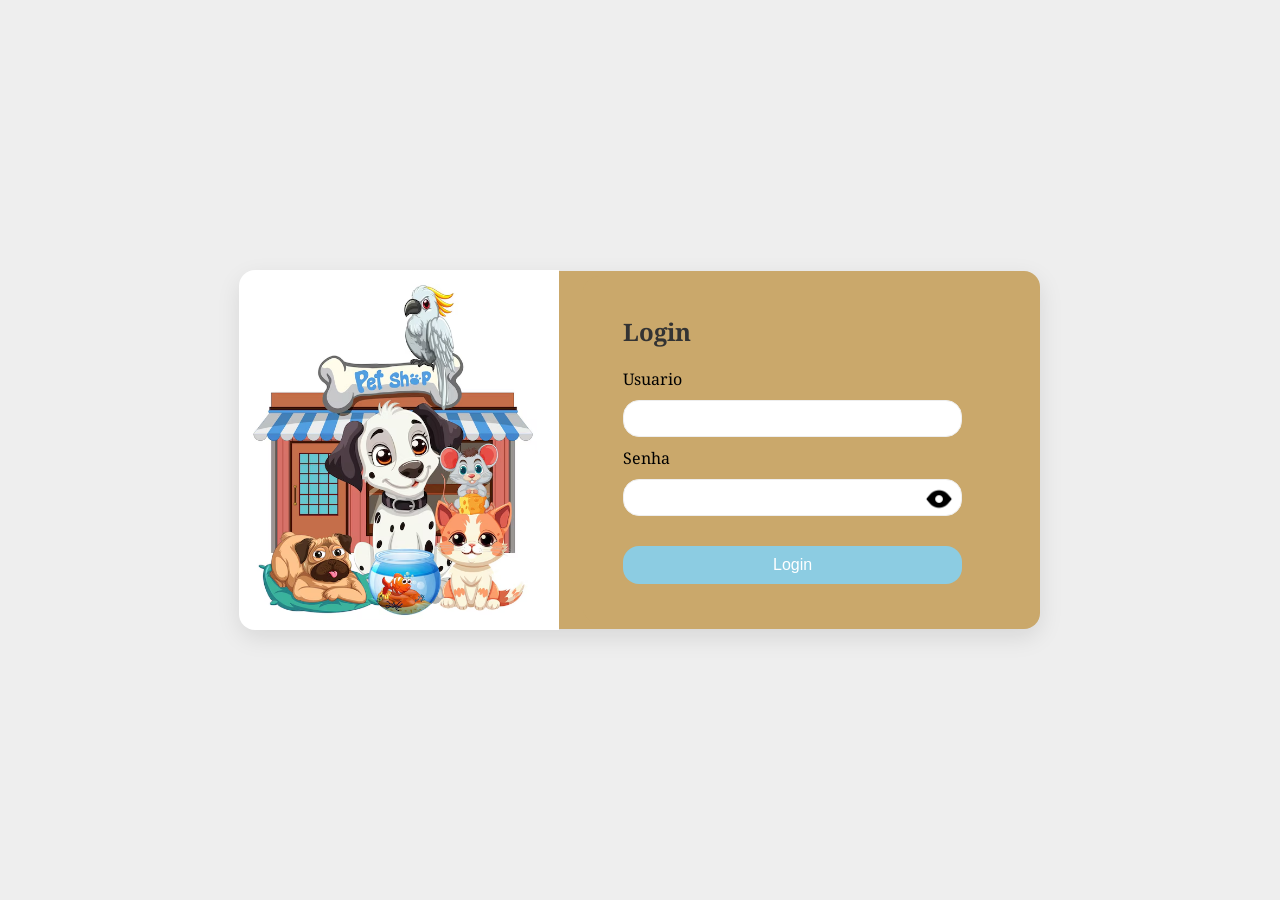
==== login.html @ 10abdf97 "add: Pagina de Login" ====
<!DOCTYPE html>
<html lang="en">
<head>
    <meta charset="UTF-8">
    <meta name="viewport" content="width=device-width, initial-scale=1.0">
    <link rel="stylesheet" href="cssLogin/loginStyle.css">
    <script src="javascriptLogin/loginJs.js"></script>
    <link rel="preconnect" href="https://fonts.googleapis.com">
    <link rel="preconnect" href="https://fonts.gstatic.com" crossorigin>
    <link href="https://fonts.googleapis.com/css2?family=Noto+Serif:ital,wght@0,100..900;1,100..900&display=swap" rel="stylesheet">
    <link rel="shortcut icon" href="imgLogin/logo_petshop.avif" type="image/x-icon">
    <title>Login</title>
</head>
<body>
    <div class="login-container">
        <div class="image-container">
            <img src="imgLogin/petshop_central.avif" alt="petshop central" >
        </div>
        <div class="login-content">
            <h2>Login</h2>
            <form action="">
                    <label for="username">Usuario</label>
                    <input type="text" id="username" name="username" required>
                    <br>
                    <label for="password">Senha</label><br>
                    <input type="password" id="password" name="password" required>
                    <img src="imgLogin/olho_A.png" alt="Mostrar senha" id="olho" class="olho" onclick="alternarSenha()">
                    
                    <button type="submit" onclick="validarLogin(event)">Login</button>
            </form>
        </div>
    </div>
        

</body>
</html>
---- cssLogin/loginStyle.css ----
:root {
  /* Tons pastéis e neutros da sua tabela */
  --color-gray-light: #eeeeee;
  --color-blue-light: #8ccce2;
  --color-brown-tan:  #caa86b;
  --color-yellow-sand:#e6d891;
  --color-green-leaf:  #9bcc71;
  --o-border-radius: 16px;
}
*, *::before, *::after {
    box-sizing: border-box;
}
body {
    background-color: var(--color-gray-light);
    margin: 0;
    padding: 20px;
    font-family: "Noto Serif", serif;
    font-optical-sizing: auto;
    font-style: normal;
    font-variation-settings:
    "wdth" 100;
    display: flex;
    justify-content: center;
    align-items: center;    
    height: 100vh;         
    overflow: hidden;

}

.login-container {
    display: flex;
    align-items: center;
    gap:24px;
    max-width:900px;
    width: 800px;
    margin: 0 auto;
    background-color: var(--color-brown-tan);
    border-radius: var(--o-border-radius);
    box-shadow: 0 8px 24px rgba(0, 0, 0, 0.1);

    position: relative;
    margin: auto 0;

    transition: transform 0.8s cubic-bezier(0.25, 1, 0.5, 1), opacity 0.6s ease;
}

.image-container {
    flex: 0 0 40%;
    background-color: white;
    border-radius: var(--o-border-radius) 0 0 var(--o-border-radius);
    height: 100%;
    margin: -1px 0px -1px -1px;
}
.image-container img {
    margin: 10px;
    width: 90%;
    height: 90%;
    display: block;
}
.login-content {
    flex: 1;
    padding: 20px 40px;

    background-color: var(--color-brown-tan);
    border-radius: var(--o-border-radius);
    transition: 0.3s ease;
}
.login-content h2 {
    margin-bottom: 20px;
    color: #333;
    background-color: var(--color-brown-tan);
}

.login-content input {
    width: 90%;
    padding: 10px;
    margin: 10px 0;
    border: 1px solid var(--color-gray-light);
    border-radius: var(--o-border-radius);
}
.login-content input:focus{
    border: 1px solid var(--color-blue-light); 
    outline: none; 
    box-shadow: 0 0 0 4px rgba(79, 70, 229, 0.15), 0 4px 12px rgba(79, 70, 229, 0.1);
    transition: all 0.2s ease-in-out;
}

.login-content button:hover {
    background-color: rgba(39, 39, 255, 0.651);
    transform:translateY(-2px)
}

.login-content button {
    width: 90%;
    padding: 10px;
    margin: 20px 0;

            
    border: none;
    border-radius: var(--o-border-radius);
    background-color: var(--color-blue-light);
    color: white;
    font-size: 16px;
    cursor: pointer;
}

.olho {
    width: 30px;
    transform: translate(-140%, 40%);
    cursor: pointer;
}

.login-container.sumir-para-cima {
    transform: translateY(-350px);
    opacity: 0;
    pointer-events: none; 
}
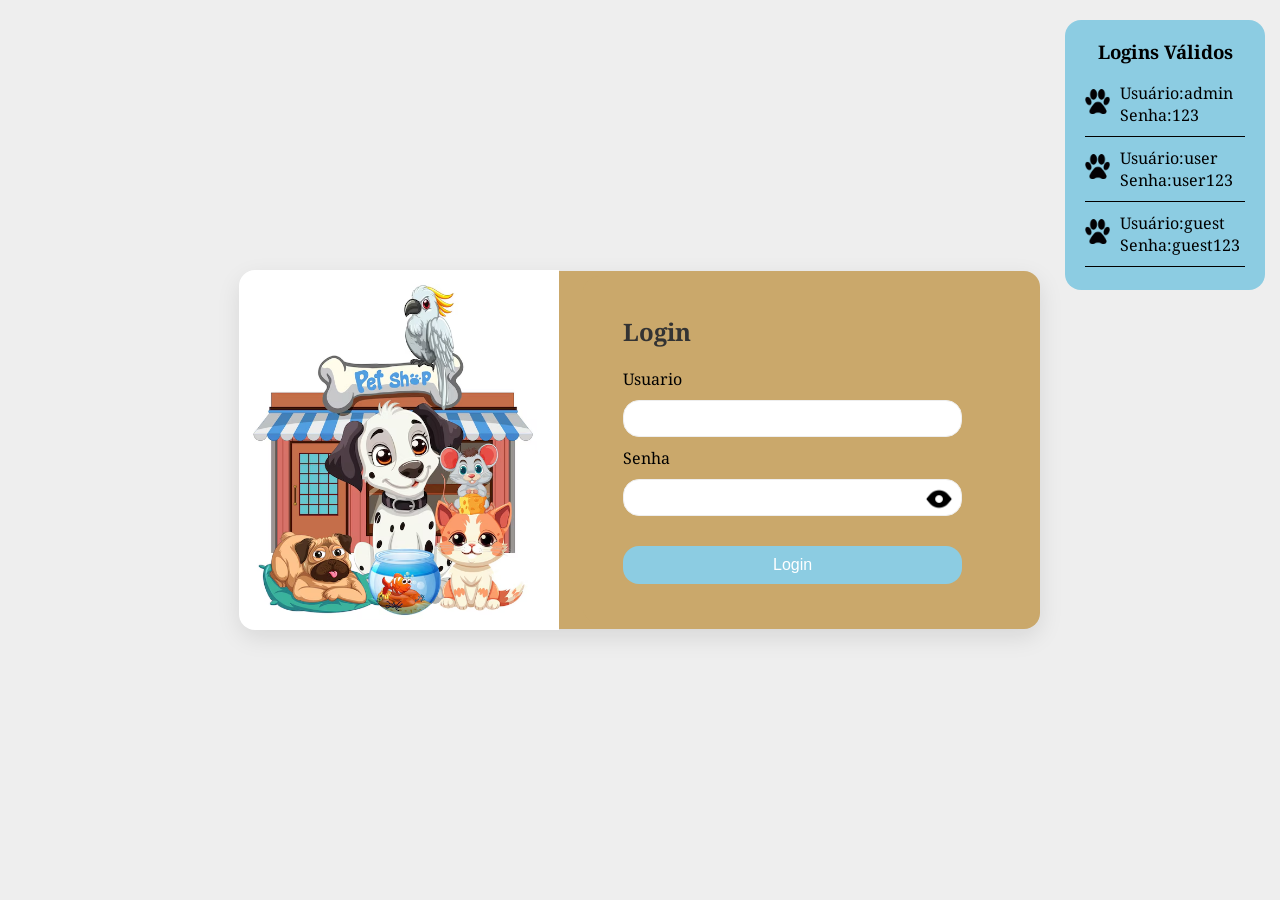
==== commit f67a9b46: "Add files via upload" ====
--- a/login.html
+++ b/login.html
@@ -1,36 +1,49 @@
-<!DOCTYPE html>
-<html lang="en">
-<head>
-    <meta charset="UTF-8">
-    <meta name="viewport" content="width=device-width, initial-scale=1.0">
-    <link rel="stylesheet" href="cssLogin/loginStyle.css">
-    <script src="javascriptLogin/loginJs.js"></script>
-    <link rel="preconnect" href="https://fonts.googleapis.com">
-    <link rel="preconnect" href="https://fonts.gstatic.com" crossorigin>
-    <link href="https://fonts.googleapis.com/css2?family=Noto+Serif:ital,wght@0,100..900;1,100..900&display=swap" rel="stylesheet">
-    <link rel="shortcut icon" href="imgLogin/logo_petshop.avif" type="image/x-icon">
-    <title>Login</title>
-</head>
-<body>
-    <div class="login-container">
-        <div class="image-container">
-            <img src="imgLogin/petshop_central.avif" alt="petshop central" >
-        </div>
-        <div class="login-content">
-            <h2>Login</h2>
-            <form action="">
-                    <label for="username">Usuario</label>
-                    <input type="text" id="username" name="username" required>
-                    <br>
-                    <label for="password">Senha</label><br>
-                    <input type="password" id="password" name="password" required>
-                    <img src="imgLogin/olho_A.png" alt="Mostrar senha" id="olho" class="olho" onclick="alternarSenha()">
-                    
-                    <button type="submit" onclick="validarLogin(event)">Login</button>
-            </form>
-        </div>
-    </div>
-        
-
-</body>
+<!DOCTYPE html>
+<html lang="en">
+<head>
+    <meta charset="UTF-8">
+    <meta name="viewport" content="width=device-width, initial-scale=1.0">
+    <link rel="stylesheet" href="cssLogin/loginStyle.css">
+    <script src="javascriptLogin/loginJs.js"></script>
+    <link rel="preconnect" href="https://fonts.googleapis.com">
+    <link rel="preconnect" href="https://fonts.gstatic.com" crossorigin>
+    <link href="https://fonts.googleapis.com/css2?family=Noto+Serif:ital,wght@0,100..900;1,100..900&display=swap" rel="stylesheet">
+    <link rel="shortcut icon" href="imgLogin/logo_petshop.avif" type="image/x-icon">
+    <title>Login</title>
+</head>
+<body>
+    <div class="caixa-logins">
+        <div class="lista-logins">
+            <h3>Logins Válidos</h2>
+                <ul class="lista">
+                    <li class="usuario-valido"><div class="img-usuario"><img src="imgLogin/pata-de-cachorro.png" alt="pata-de-cachorro" width="25px" height="25px"></div>
+                        <div class="texto-usuario">Usuário:admin  Senha:123</div></li>
+                    <li class="usuario-valido"><div class="img-usuario"><img src="imgLogin/pata-de-cachorro.png" alt="pata-de-cachorro" width="25px" height="25px"></div>
+                        <div class="texto-usuario">Usuário:user  Senha:user123</div></li>
+                    <li class="usuario-valido"><div class="img-usuario"><img src="imgLogin/pata-de-cachorro.png" alt="pata-de-cachorro" width="25px" height="25px"></div>
+                        <div class="texto-usuario">Usuário:guest  Senha:guest123</div></li>
+                </ul>
+        </div>
+    </div>
+    <div class="login-container">
+        <div class="image-container">
+            <img src="imgLogin/petshop_central.avif" alt="petshop central" >
+        </div>
+        <div class="login-content">
+            <h2>Login</h2>
+            <form action="">
+                    <label for="username">Usuario</label>
+                    <input type="text" id="username" name="username" required>
+                    <br>
+                    <label for="password">Senha</label><br>
+                    <input type="password" id="password" name="password" required>
+                    <img src="imgLogin/olho_A.png" alt="Mostrar senha" id="olho" class="olho" onclick="alternarSenha()">
+                    
+                    <button type="submit" onclick="validarLogin(event)">Login</button>
+            </form>
+        </div>
+    </div>
+        
+
+</body>
 </html>
--- a/cssLogin/loginStyle.css
+++ b/cssLogin/loginStyle.css
@@ -1,118 +1,148 @@
-:root {
-  /* Tons pastéis e neutros da sua tabela */
-  --color-gray-light: #eeeeee;
-  --color-blue-light: #8ccce2;
-  --color-brown-tan:  #caa86b;
-  --color-yellow-sand:#e6d891;
-  --color-green-leaf:  #9bcc71;
-  --o-border-radius: 16px;
-}
-*, *::before, *::after {
-    box-sizing: border-box;
-}
-body {
-    background-color: var(--color-gray-light);
-    margin: 0;
-    padding: 20px;
-    font-family: "Noto Serif", serif;
-    font-optical-sizing: auto;
-    font-style: normal;
-    font-variation-settings:
-    "wdth" 100;
-    display: flex;
-    justify-content: center;
-    align-items: center;    
-    height: 100vh;         
-    overflow: hidden;
-
-}
-
-.login-container {
-    display: flex;
-    align-items: center;
-    gap:24px;
-    max-width:900px;
-    width: 800px;
-    margin: 0 auto;
-    background-color: var(--color-brown-tan);
-    border-radius: var(--o-border-radius);
-    box-shadow: 0 8px 24px rgba(0, 0, 0, 0.1);
-
-    position: relative;
-    margin: auto 0;
-
-    transition: transform 0.8s cubic-bezier(0.25, 1, 0.5, 1), opacity 0.6s ease;
-}
-
-.image-container {
-    flex: 0 0 40%;
-    background-color: white;
-    border-radius: var(--o-border-radius) 0 0 var(--o-border-radius);
-    height: 100%;
-    margin: -1px 0px -1px -1px;
-}
-.image-container img {
-    margin: 10px;
-    width: 90%;
-    height: 90%;
-    display: block;
-}
-.login-content {
-    flex: 1;
-    padding: 20px 40px;
-
-    background-color: var(--color-brown-tan);
-    border-radius: var(--o-border-radius);
-    transition: 0.3s ease;
-}
-.login-content h2 {
-    margin-bottom: 20px;
-    color: #333;
-    background-color: var(--color-brown-tan);
-}
-
-.login-content input {
-    width: 90%;
-    padding: 10px;
-    margin: 10px 0;
-    border: 1px solid var(--color-gray-light);
-    border-radius: var(--o-border-radius);
-}
-.login-content input:focus{
-    border: 1px solid var(--color-blue-light); 
-    outline: none; 
-    box-shadow: 0 0 0 4px rgba(79, 70, 229, 0.15), 0 4px 12px rgba(79, 70, 229, 0.1);
-    transition: all 0.2s ease-in-out;
-}
-
-.login-content button:hover {
-    background-color: rgba(39, 39, 255, 0.651);
-    transform:translateY(-2px)
-}
-
-.login-content button {
-    width: 90%;
-    padding: 10px;
-    margin: 20px 0;
-
-            
-    border: none;
-    border-radius: var(--o-border-radius);
-    background-color: var(--color-blue-light);
-    color: white;
-    font-size: 16px;
-    cursor: pointer;
-}
-
-.olho {
-    width: 30px;
-    transform: translate(-140%, 40%);
-    cursor: pointer;
-}
-
-.login-container.sumir-para-cima {
-    transform: translateY(-350px);
-    opacity: 0;
-    pointer-events: none; 
-}
+:root {
+  /* Tons pastéis e neutros da sua tabela */
+  --color-gray-light: #eeeeee;
+  --color-blue-light: #8ccce2;
+  --color-brown-tan:  #caa86b;
+  --color-yellow-sand:#e6d891;
+  --color-green-leaf:  #9bcc71;
+  --o-border-radius: 16px;
+}
+*, *::before, *::after {
+    box-sizing: border-box;
+}
+body {
+    background-color: var(--color-gray-light);
+    margin: 0;
+    padding: 20px;
+    font-family: "Noto Serif", serif;
+    font-optical-sizing: auto;
+    font-style: normal;
+    font-variation-settings:
+    "wdth" 100;
+    display: flex;
+    justify-content: center;
+    align-items: center;    
+    height: 100vh;         
+    overflow: hidden;
+
+}
+.caixa-logins{
+    background-color: var(--color-blue-light);
+    height: 270px;
+    width: 200px;
+    border-radius: var(--o-border-radius);
+    position: fixed;
+    top: 20px;
+    right: 15px;
+}
+
+.lista-logins h3{
+    text-align: center;
+    list-style: none;
+}
+.lista{
+    list-style: none;
+    padding: 20px;
+    padding-top: 0px;
+}
+.usuario-valido{
+    display: flex;
+    align-items: center;
+    border-bottom: 1px solid black;
+    padding-bottom: 10px;
+    margin-bottom: 10px;
+}
+
+.texto-usuario{
+    margin-left: 10px;
+    text-align: left;
+}
+.login-container {
+    display: flex;
+    align-items: center;
+    gap:24px;
+    max-width:900px;
+    width: 800px;
+    margin: 0 auto;
+    background-color: var(--color-brown-tan);
+    border-radius: var(--o-border-radius);
+    box-shadow: 0 8px 24px rgba(0, 0, 0, 0.1);
+
+    position: relative;
+    margin: auto 0;
+
+    transition: transform 0.8s cubic-bezier(0.25, 1, 0.5, 1), opacity 0.6s ease;
+}
+
+.image-container {
+    flex: 0 0 40%;
+    background-color: white;
+    border-radius: var(--o-border-radius) 0 0 var(--o-border-radius);
+    height: 100%;
+    margin: -1px 0px -1px -1px;
+}
+.image-container img {
+    margin: 10px;
+    width: 90%;
+    height: 90%;
+    display: block;
+}
+.login-content {
+    flex: 1;
+    padding: 20px 40px;
+
+    background-color: var(--color-brown-tan);
+    border-radius: var(--o-border-radius);
+    transition: 0.3s ease;
+}
+.login-content h2 {
+    margin-bottom: 20px;
+    color: #333;
+    background-color: var(--color-brown-tan);
+}
+
+.login-content input {
+    width: 90%;
+    padding: 10px;
+    margin: 10px 0;
+    border: 1px solid var(--color-gray-light);
+    border-radius: var(--o-border-radius);
+}
+.login-content input:focus{
+    border: 1px solid var(--color-blue-light); 
+    outline: none; 
+    box-shadow: 0 0 0 4px rgba(79, 70, 229, 0.15), 0 4px 12px rgba(79, 70, 229, 0.1);
+    transition: all 0.2s ease-in-out;
+}
+
+.login-content button:hover {
+    background-color: rgba(39, 39, 255, 0.651);
+    transform:translateY(-2px)
+}
+
+.login-content button {
+    width: 90%;
+    padding: 10px;
+    margin: 20px 0;
+
+            
+    border: none;
+    border-radius: var(--o-border-radius);
+    background-color: var(--color-blue-light);
+    color: white;
+    font-size: 16px;
+    cursor: pointer;
+}
+
+.olho {
+    width: 30px;
+    transform: translate(-140%, 40%);
+    cursor: pointer;
+}
+
+.login-container.sumir-para-cima {
+    transform: translateY(-350px);
+    opacity: 0;
+    pointer-events: none; 
+}
     
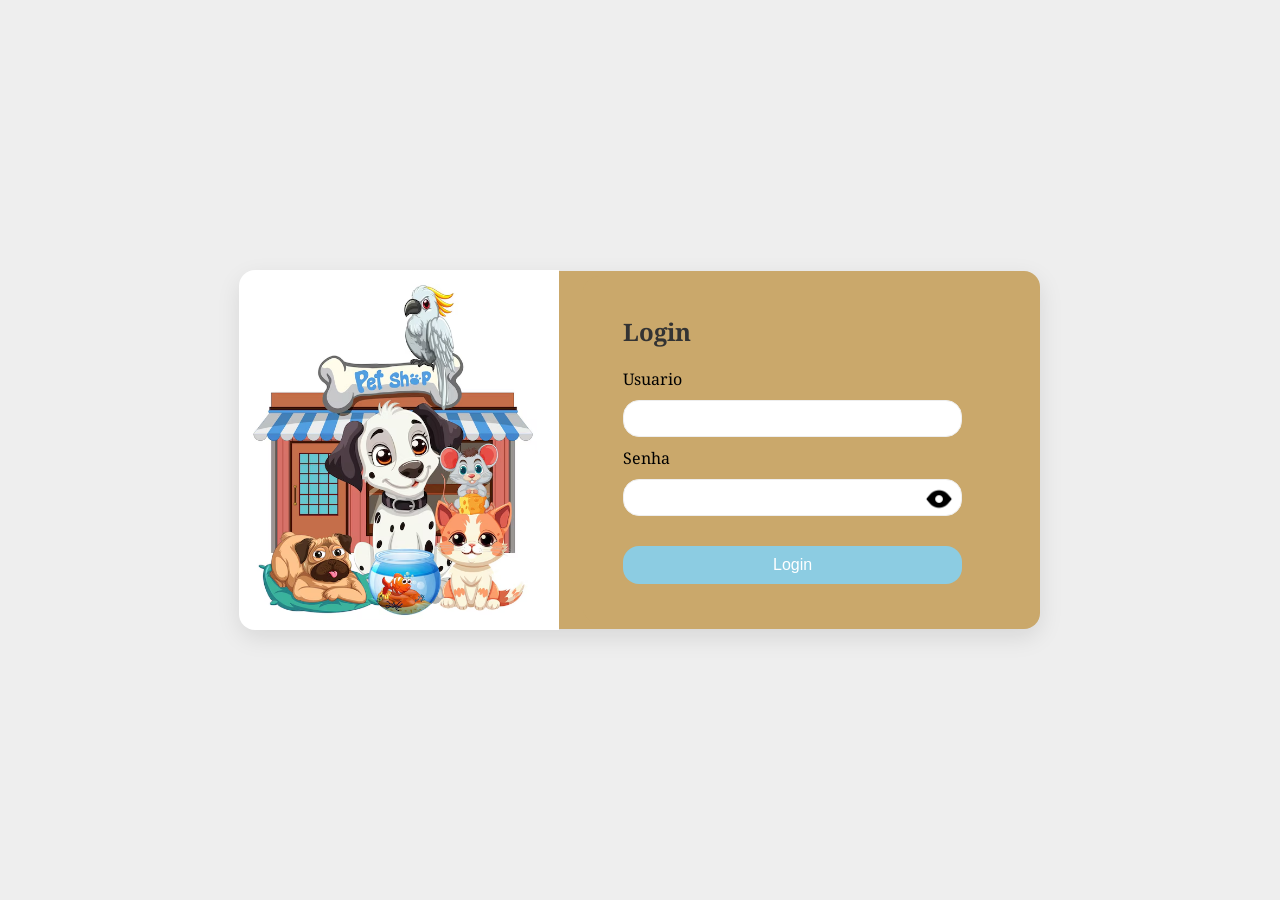
==== commit a1ad9e45: "coloquei seção produtos e icone do carrinho" ====
--- a/login.html
+++ b/login.html
@@ -12,19 +12,6 @@
     <title>Login</title>
 </head>
 <body>
-    <div class="caixa-logins">
-        <div class="lista-logins">
-            <h3>Logins Válidos</h2>
-                <ul class="lista">
-                    <li class="usuario-valido"><div class="img-usuario"><img src="imgLogin/pata-de-cachorro.png" alt="pata-de-cachorro" width="25px" height="25px"></div>
-                        <div class="texto-usuario">Usuário:admin  Senha:123</div></li>
-                    <li class="usuario-valido"><div class="img-usuario"><img src="imgLogin/pata-de-cachorro.png" alt="pata-de-cachorro" width="25px" height="25px"></div>
-                        <div class="texto-usuario">Usuário:user  Senha:user123</div></li>
-                    <li class="usuario-valido"><div class="img-usuario"><img src="imgLogin/pata-de-cachorro.png" alt="pata-de-cachorro" width="25px" height="25px"></div>
-                        <div class="texto-usuario">Usuário:guest  Senha:guest123</div></li>
-                </ul>
-        </div>
-    </div>
     <div class="login-container">
         <div class="image-container">
             <img src="imgLogin/petshop_central.avif" alt="petshop central" >
--- a/cssLogin/loginStyle.css
+++ b/cssLogin/loginStyle.css
@@ -26,37 +26,7 @@
     overflow: hidden;
 
 }
-.caixa-logins{
-    background-color: var(--color-blue-light);
-    height: 270px;
-    width: 200px;
-    border-radius: var(--o-border-radius);
-    position: fixed;
-    top: 20px;
-    right: 15px;
-}
 
-.lista-logins h3{
-    text-align: center;
-    list-style: none;
-}
-.lista{
-    list-style: none;
-    padding: 20px;
-    padding-top: 0px;
-}
-.usuario-valido{
-    display: flex;
-    align-items: center;
-    border-bottom: 1px solid black;
-    padding-bottom: 10px;
-    margin-bottom: 10px;
-}
-
-.texto-usuario{
-    margin-left: 10px;
-    text-align: left;
-}
 .login-container {
     display: flex;
     align-items: center;
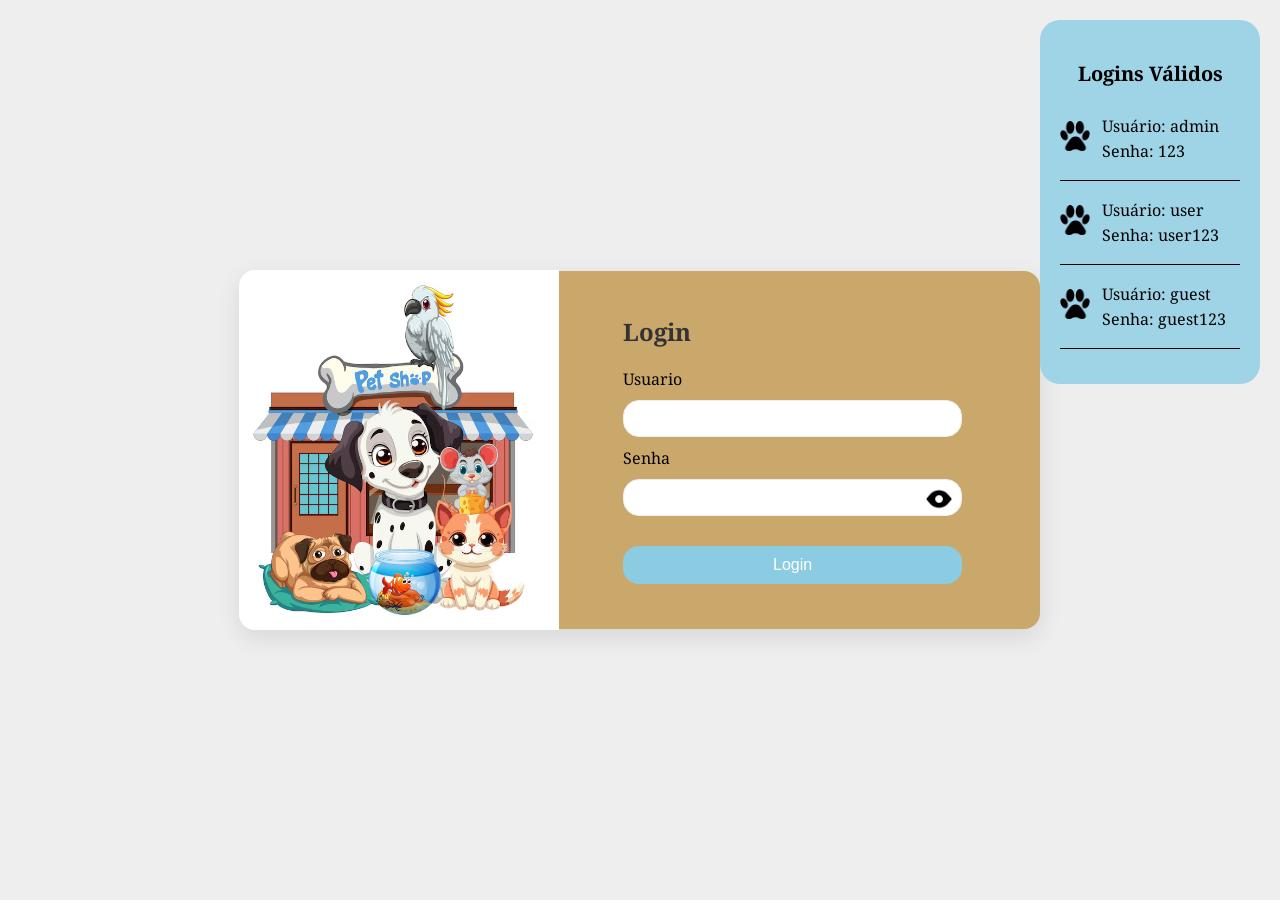
==== commit cc24fd94: "Add files via upload" ====
--- a/login.html
+++ b/login.html
@@ -30,6 +30,50 @@
             </form>
         </div>
     </div>
+    <div class="caixa-logins">
+    <div class="lista-logins">
+
+        <h3>Logins Válidos</h3>
+
+        <ul class="lista">
+
+            <li class="usuario">
+                <div class="img-usuario">
+                    <img src="imgLogin/pata-de-cachorro.png" alt="Patinha">
+                </div>
+
+                <div class="texto-usuario">
+                    <p>Usuário: admin</p>
+                    <p>Senha: 123</p>
+                </div>
+            </li>
+
+            <li class="usuario">
+                <div class="img-usuario">
+                    <img src="imgLogin/pata-de-cachorro.png" alt="Patinha">
+                </div>
+
+                <div class="texto-usuario">
+                    <p>Usuário: user</p>
+                    <p>Senha: user123</p>
+                </div>
+            </li>
+
+            <li class="usuario">
+                <div class="img-usuario">
+                    <img src="imgLogin/pata-de-cachorro.png" alt="Patinha">
+                </div>
+
+                <div class="texto-usuario">
+                    <p>Usuário: guest</p>
+                    <p>Senha: guest123</p>
+                </div>
+            </li>
+
+        </ul>
+
+    </div>
+</div>
         
 
 </body>
--- a/cssLogin/loginStyle.css
+++ b/cssLogin/loginStyle.css
@@ -115,4 +115,49 @@
     opacity: 0;
     pointer-events: none; 
 }
-    +.caixa-logins{
+    background-color: #9fd3e6;
+    width: 220px;
+    border-radius: 20px;
+    padding: 20px;
+
+    position: fixed;
+    top: 20px;
+    right: 20px;
+}
+
+.lista-logins h3{
+    text-align: center;
+    margin-bottom: 25px;
+    font-size: 20px;
+}
+
+.lista{
+    list-style: none;
+    padding: 0;
+    margin: 0;
+}
+
+.usuario{
+    display: flex;
+    align-items: center;
+
+    border-bottom: 1px solid black;
+
+    padding-bottom: 15px;
+    margin-bottom: 15px;
+}
+
+.img-usuario img{
+    width: 30px;
+    height: 30px;
+}
+
+.texto-usuario{
+    margin-left: 12px;
+    text-align: left;
+}
+
+.texto-usuario p{
+    margin: 3px 0;
+}
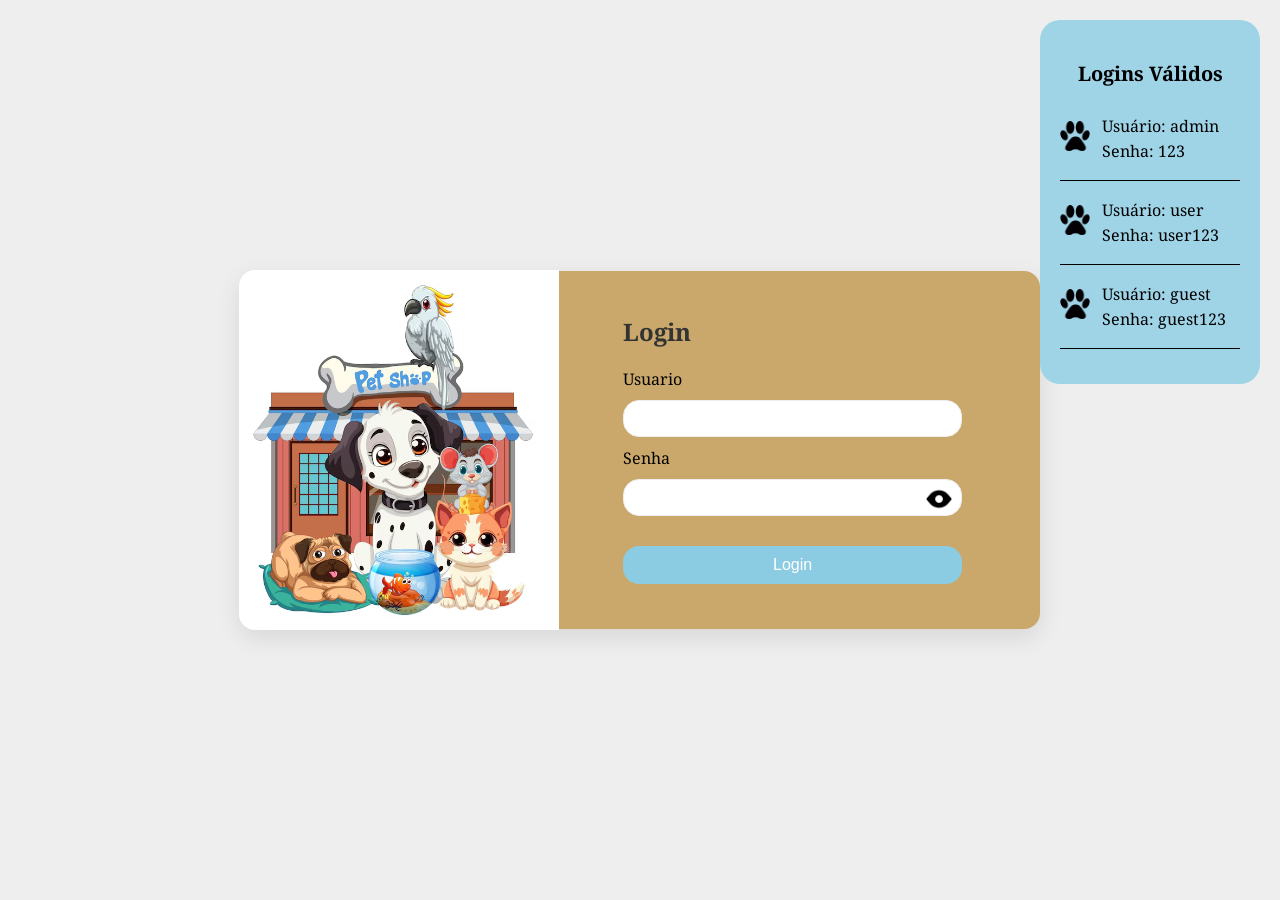
==== commit 3e8459a9: "fix: Reorganizei os arquivos" ====
--- a/login.html
+++ b/login.html
@@ -4,7 +4,7 @@
     <meta charset="UTF-8">
     <meta name="viewport" content="width=device-width, initial-scale=1.0">
     <link rel="stylesheet" href="cssLogin/loginStyle.css">
-    <script src="javascriptLogin/loginJs.js"></script>
+    <script src="javascript/loginJs.js"></script>
     <link rel="preconnect" href="https://fonts.googleapis.com">
     <link rel="preconnect" href="https://fonts.gstatic.com" crossorigin>
     <link href="https://fonts.googleapis.com/css2?family=Noto+Serif:ital,wght@0,100..900;1,100..900&display=swap" rel="stylesheet">
